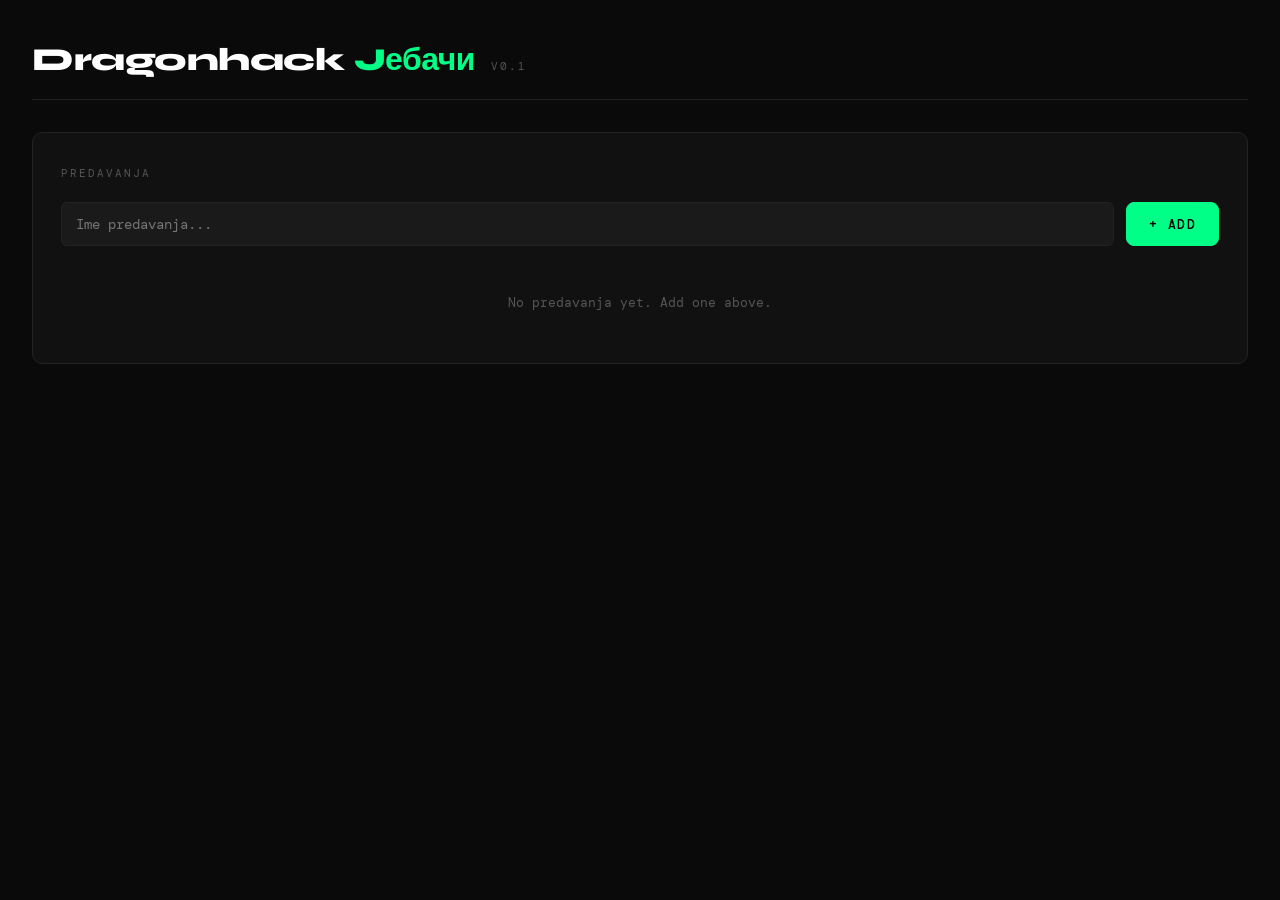
==== frontend/menu.html @ dd2c8545 "Menu" ====
<!DOCTYPE html>
<html lang="en">
<head>
  <meta charset="UTF-8" />
  <meta name="viewport" content="width=device-width, initial-scale=1.0" />
  <title>Dragonhack Jебачи — Menu</title>
  <link rel="stylesheet" href="style.css" />
</head>
<body>

<header>
  <h1>Dragonhack <span>Jебачи</span></h1>
  <span class="version">v0.1</span>
</header>

<div class="main">

  <div class="menu-card">
    <div class="menu-header">
      <span class="ocr-label">Predavanja</span>
    </div>

    <form class="menu-add" id="addForm">
      <input
        type="text"
        id="predavanjeName"
        class="menu-input"
        placeholder="Ime predavanja..."
        autocomplete="off"
        required
      />
      <button type="submit" class="btn btn-primary menu-add-btn">+ Add</button>
    </form>

    <ul class="menu-list" id="predavanjaList"></ul>
    <div class="menu-empty" id="menuEmpty">No predavanja yet. Add one above.</div>
  </div>

</div>

<script src="menu.js"></script>
</body>
</html>
---- frontend/style.css ----
@import url('https://fonts.googleapis.com/css2?family=DM+Mono:wght@400;500&family=Syne:wght@700;800&display=swap');

*, *::before, *::after { box-sizing: border-box; margin: 0; padding: 0; }

:root {
  --bg: #0a0a0a;
  --surface: #111;
  --border: #222;
  --accent: #00ff86;
  --accent-dim: rgba(0, 255, 135, 0.1);
  --text: #e8e8e8;
  --muted: #555;
}

body {
  background: var(--bg);
  color: var(--text);
  font-family: 'DM Mono', monospace;
  min-height: 100vh;
  display: flex;
  flex-direction: column;
  align-items: center;
  padding: 40px 32px;
}

header {
  width: 100%;
  max-width: 1600px;
  display: flex;
  align-items: baseline;
  gap: 16px;
  margin-bottom: 32px;
  border-bottom: 1px solid var(--border);
  padding-bottom: 20px;
}

h1 {
  font-family: 'Syne', sans-serif;
  font-size: 32px;
  font-weight: 800;
  letter-spacing: -0.5px;
  color: #fff;
}

h1 span { color: var(--accent); }

.version {
  font-size: 11px;
  color: var(--muted);
  letter-spacing: 2px;
  text-transform: uppercase;
}

.main {
  width: 100%;
  max-width: 1600px;
  display: grid;
  gap: 20px;
}

.info-card {
  background: var(--surface);
  border: 1px solid var(--border);
  border-radius: 10px;
  padding: 22px 28px;
  display: flex;
  align-items: center;
  justify-content: space-between;
  gap: 16px;
}

.info-left {
  display: flex;
  align-items: center;
  gap: 12px;
}

.status-dot {
  width: 10px;
  height: 10px;
  border-radius: 50%;
  background: var(--muted);
  flex-shrink: 0;
  transition: background 0.3s;
}

.status-dot.connected { background: var(--accent); box-shadow: 0 0 8px var(--accent); }
.status-dot.error { background: #ff4444; }

.camera-name { font-size: 14px; color: var(--text); }
.camera-mxid { font-size: 12px; color: var(--muted); margin-top: 2px; }

select {
  background: #1a1a1a;
  color: #888;
  border: 1px solid #222;
  font-family: 'DM Mono', monospace;
  font-size: 12px;
  padding: 8px 12px;
  border-radius: 4px;
}

.refresh-btn {
  background: none;
  border: 1px solid var(--border);
  color: var(--muted);
  font-family: 'DM Mono', monospace;
  font-size: 11px;
  padding: 8px 16px;
  border-radius: 4px;
  cursor: pointer;
  letter-spacing: 1px;
  text-transform: uppercase;
  transition: all 0.2s;
}

.refresh-btn:hover { border-color: var(--accent); color: var(--accent); }
.refresh-btn.connect-btn { border-color: #00ff87; color: #00ff87; }

/* Two column layout */
.columns {
  display: grid;
  grid-template-columns: 1fr 1fr;
  gap: 20px;
  align-items: start;
}

.col-left {
  display: flex;
  flex-direction: column;
  gap: 20px;
}

.col-right {
  display: flex;
  flex-direction: column;
  gap: 20px;
}

.video-wrap {
  position: relative;
  background: var(--surface);
  border: 1px solid var(--border);
  border-radius: 10px;
  overflow: hidden;
  aspect-ratio: 16/9;
  display: flex;
  align-items: center;
  justify-content: center;
}

.video-wrap img { width: 100%; height: 100%; object-fit: cover; display: block; }

.video-placeholder {
  display: flex;
  flex-direction: column;
  align-items: center;
  gap: 12px;
  color: var(--muted);
}

.video-placeholder svg { opacity: 0.3; width: 64px; height: 64px; }
.video-placeholder p { font-size: 13px; letter-spacing: 1px; text-transform: uppercase; }

.live-badge {
  position: absolute;
  top: 14px;
  left: 14px;
  background: rgba(0,0,0,0.7);
  border: 1px solid var(--accent);
  color: var(--accent);
  font-size: 10px;
  letter-spacing: 2px;
  padding: 4px 10px;
  border-radius: 3px;
  text-transform: uppercase;
  display: none;
}

.live-badge.visible { display: block; }

.controls { display: flex; gap: 12px; }

.btn {
  flex: 1;
  padding: 14px;
  border-radius: 8px;
  font-family: 'DM Mono', monospace;
  font-size: 13px;
  letter-spacing: 1.5px;
  text-transform: uppercase;
  cursor: pointer;
  border: 1px solid var(--border);
  transition: all 0.2s;
}

.btn-primary { background: var(--accent); color: #000; border-color: var(--accent); font-weight: 500; }
.btn-primary:hover { background: #00e87a; }
.btn-primary:disabled { opacity: 0.4; cursor: not-allowed; }
.btn-secondary { background: none; color: var(--muted); }
.btn-secondary:hover { border-color: #555; color: var(--text); }
.btn-secondary:disabled { opacity: 0.3; cursor: not-allowed; }

.ocr-card, .transcript-card {
  background: var(--surface);
  border: 1px solid var(--border);
  border-radius: 10px;
  padding: 24px 28px;
}

.transcript-card {
  min-height: 600px;
}

.ocr-header {
  display: flex;
  align-items: center;
  justify-content: space-between;
  margin-bottom: 16px;
}

.ocr-label {
  font-size: 11px;
  letter-spacing: 2px;
  text-transform: uppercase;
  color: var(--muted);
}

.ocr-dot {
  width: 8px;
  height: 8px;
  border-radius: 50%;
  background: var(--muted);
}

.ocr-dot.active {
  background: var(--accent);
  box-shadow: 0 0 6px var(--accent);
  animation: pulse 1.5s infinite;
}

@keyframes pulse {
  0%, 100% { opacity: 1; }
  50% { opacity: 0.4; }
}

.ocr-text, .transcript-text {
  font-size: 15px;
  line-height: 2;
  color: var(--text);
  max-height: 260px;
  overflow-y: auto;
}

.transcript-text {
  max-height: 540px;
  font-size: 15px;
  line-height: 1.9;
}

.ocr-text p {
  border-left: 2px solid var(--accent);
  padding-left: 12px;
  margin-bottom: 8px;
  color: var(--accent);
}

.transcript-text p {
  border-left: 2px solid #444;
  padding-left: 12px;
  margin-bottom: 10px;
  color: var(--text);
}

.ocr-empty {
  color: var(--muted);
  font-size: 13px;
}

/* Menu */
.menu-card {
  background: var(--surface);
  border: 1px solid var(--border);
  border-radius: 10px;
  padding: 28px;
}

.menu-header {
  margin-bottom: 20px;
}

.menu-add {
  display: flex;
  gap: 12px;
  margin-bottom: 24px;
}

.menu-input {
  flex: 1;
  background: #1a1a1a;
  border: 1px solid var(--border);
  color: var(--text);
  font-family: 'DM Mono', monospace;
  font-size: 14px;
  padding: 12px 14px;
  border-radius: 6px;
  outline: none;
  transition: border-color 0.2s;
}

.menu-input:focus { border-color: var(--accent); }

.menu-add-btn {
  flex: 0 0 auto;
  padding: 12px 22px;
}

.menu-list {
  list-style: none;
  display: flex;
  flex-direction: column;
  gap: 8px;
}

.menu-item {
  display: flex;
  align-items: stretch;
  background: #1a1a1a;
  border: 1px solid var(--border);
  border-radius: 6px;
  overflow: hidden;
  transition: border-color 0.2s;
}

.menu-item:hover { border-color: var(--accent); }

.menu-item-link {
  flex: 1;
  padding: 14px 18px;
  color: var(--text);
  text-decoration: none;
  font-size: 15px;
}

.menu-item-link:hover { color: var(--accent); }

.menu-item-del {
  background: none;
  border: none;
  border-left: 1px solid var(--border);
  color: var(--muted);
  font-size: 20px;
  width: 44px;
  cursor: pointer;
  transition: color 0.2s, background 0.2s;
}

.menu-item-del:hover { color: #ff4444; background: rgba(255, 68, 68, 0.05); }

.menu-empty {
  color: var(--muted);
  font-size: 13px;
  text-align: center;
  padding: 24px 0;
}

/* Back link in predavanje view */
.back-link {
  display: inline-flex;
  align-items: center;
  gap: 6px;
  color: var(--muted);
  text-decoration: none;
  font-size: 12px;
  letter-spacing: 1.5px;
  text-transform: uppercase;
  transition: color 0.2s;
}

.back-link:hover { color: var(--accent); }

.predavanje-title {
  font-size: 13px;
  color: var(--accent);
  letter-spacing: 1.5px;
  text-transform: uppercase;
  margin-left: auto;
}
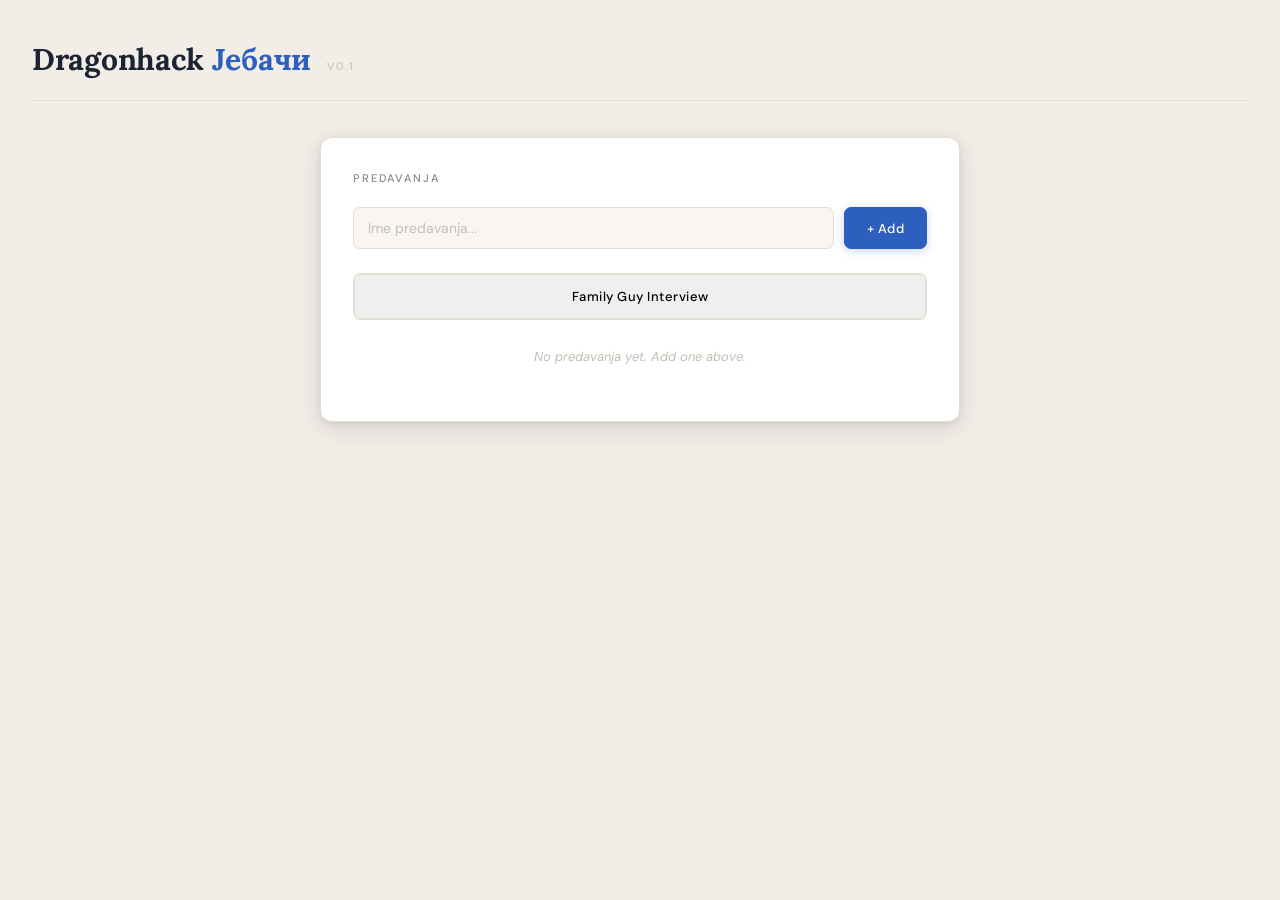
==== commit d4fd604c: "Add files via upload" ====
--- a/frontend/menu.html
+++ b/frontend/menu.html
@@ -1,43 +1,50 @@
-<!DOCTYPE html>
+<!doctype html>
 <html lang="en">
-<head>
-  <meta charset="UTF-8" />
-  <meta name="viewport" content="width=device-width, initial-scale=1.0" />
-  <title>Dragonhack Jебачи — Menu</title>
-  <link rel="stylesheet" href="style.css" />
-</head>
-<body>
+  <head>
+    <meta charset="UTF-8" />
+    <meta name="viewport" content="width=device-width, initial-scale=1.0" />
+    <title>Dragonhack Jебачи — Menu</title>
+    <link rel="stylesheet" href="style.css" />
+  </head>
+  <body>
+    <header>
+      <h1>Dragonhack <span>Jебачи</span></h1>
+      <span class="version">v0.1</span>
+    </header>
 
-<header>
-  <h1>Dragonhack <span>Jебачи</span></h1>
-  <span class="version">v0.1</span>
-</header>
+    <div class="main">
+      <div class="menu-card">
+        <div class="menu-header">
+          <span class="ocr-label">Predavanja</span>
+        </div>
 
-<div class="main">
+        <form class="menu-add" id="addForm">
+          <input
+            type="text"
+            id="predavanjeName"
+            class="menu-input"
+            placeholder="Ime predavanja..."
+            autocomplete="off"
+            required
+          />
+          <button type="submit" class="btn btn-primary menu-add-btn">
+            + Add
+          </button>
+        </form>
 
-  <div class="menu-card">
-    <div class="menu-header">
-      <span class="ocr-label">Predavanja</span>
+        <ul class="menu-list" id="predavanjaList">
+          <!-- HARDCODED PREDAVANJE -->
+          <li class="menu-item">
+            <button class="btn" onclick="window.location.href = 'video.html'">
+              Family Guy Interview
+            </button>
+          </li>
+        </ul>
+
+        <div class="menu-empty" id="menuEmpty">
+          No predavanja yet. Add one above.
+        </div>
+      </div>
     </div>
-
-    <form class="menu-add" id="addForm">
-      <input
-        type="text"
-        id="predavanjeName"
-        class="menu-input"
-        placeholder="Ime predavanja..."
-        autocomplete="off"
-        required
-      />
-      <button type="submit" class="btn btn-primary menu-add-btn">+ Add</button>
-    </form>
-
-    <ul class="menu-list" id="predavanjaList"></ul>
-    <div class="menu-empty" id="menuEmpty">No predavanja yet. Add one above.</div>
-  </div>
-
-</div>
-
-<script src="menu.js"></script>
-</body>
+  </body>
 </html>
--- a/frontend/style.css
+++ b/frontend/style.css
@@ -1,21 +1,33 @@
-@import url('https://fonts.googleapis.com/css2?family=DM+Mono:wght@400;500&family=Syne:wght@700;800&display=swap');
+@import url('https://fonts.googleapis.com/css2?family=Lora:wght@600;700&family=DM+Sans:wght@400;500&display=swap');
 
 *, *::before, *::after { box-sizing: border-box; margin: 0; padding: 0; }
 
 :root {
-  --bg: #0a0a0a;
-  --surface: #111;
-  --border: #222;
-  --accent: #00ff86;
-  --accent-dim: rgba(0, 255, 135, 0.1);
-  --text: #e8e8e8;
-  --muted: #555;
+  --bg: #f2ede6;
+  --surface: #ffffff;
+  --surface-2: #f9f6f1;
+  --border: #e4ddd3;
+  --border-hover: #b8cef0;
+  --accent: #2c5fbe;
+  --accent-light: #dde8fb;
+  --accent-hover: #1e47a0;
+  --text: #1c2333;
+  --muted: #8e8880;
+  --muted-light: #c4bdb5;
+  --danger: #b94040;
+  --danger-light: #fdeaea;
+  --green: #2a8a5e;
+  --green-light: #d4f0e4;
+  --shadow-sm: 0 2px 8px rgba(28,35,51,0.10), 0 1px 3px rgba(28,35,51,0.07);
+  --shadow-md: 0 6px 24px rgba(28,35,51,0.13), 0 2px 6px rgba(28,35,51,0.08);
+  --radius: 12px;
+  --radius-sm: 7px;
 }
 
 body {
   background: var(--bg);
   color: var(--text);
-  font-family: 'DM Mono', monospace;
+  font-family: 'DM Sans', sans-serif;
   min-height: 100vh;
   display: flex;
   flex-direction: column;
@@ -23,34 +35,36 @@
   padding: 40px 32px;
 }
 
+/* Header */
 header {
   width: 100%;
   max-width: 1600px;
   display: flex;
   align-items: baseline;
   gap: 16px;
-  margin-bottom: 32px;
-  border-bottom: 1px solid var(--border);
-  padding-bottom: 20px;
+  margin-bottom: 36px;
+  border-bottom: 1.5px solid var(--border);
+  padding-bottom: 22px;
 }
 
 h1 {
-  font-family: 'Syne', sans-serif;
-  font-size: 32px;
-  font-weight: 800;
-  letter-spacing: -0.5px;
-  color: #fff;
+  font-family: 'Lora', serif;
+  font-size: 30px;
+  font-weight: 700;
+  letter-spacing: -0.3px;
+  color: var(--text);
 }
 
 h1 span { color: var(--accent); }
 
 .version {
   font-size: 11px;
-  color: var(--muted);
+  color: var(--muted-light);
   letter-spacing: 2px;
   text-transform: uppercase;
 }
 
+/* Main grid */
 .main {
   width: 100%;
   max-width: 1600px;
@@ -58,16 +72,58 @@
   gap: 20px;
 }
 
+/* Info card */
 .info-card {
   background: var(--surface);
-  border: 1px solid var(--border);
-  border-radius: 10px;
-  padding: 22px 28px;
+  border: 1.5px solid var(--border);
+  border-radius: var(--radius);
+  padding: 0;
+  display: grid;
+  grid-template-columns: 1fr auto 1fr;
+  box-shadow: var(--shadow-sm);
+  overflow: hidden;
+}
+
+.info-half {
+  padding: 20px 26px;
+  display: flex;
+  flex-direction: column;
+  gap: 12px;
+}
+
+.info-divider {
+  width: 1.5px;
+  background: var(--border);
+  margin: 16px 0;
+}
+
+.info-device-body {
   display: flex;
   align-items: center;
   justify-content: space-between;
-  gap: 16px;
-}
+  gap: 12px;
+  flex-wrap: wrap;
+}
+
+/* Engagement score */
+.engagement-body {
+  display: flex;
+  flex-direction: column;
+  gap: 8px;
+}
+
+.engagement-score {
+  font-family: 'Lora', serif;
+  font-size: 36px;
+  font-weight: 700;
+  color: var(--text);
+  line-height: 1;
+  transition: color 0.4s ease;
+}
+
+.engagement-score.high  { color: var(--green); }
+.engagement-score.mid   { color: #c07a10; }
+.engagement-score.low   { color: var(--danger); }
 
 .info-left {
   display: flex;
@@ -79,45 +135,76 @@
   width: 10px;
   height: 10px;
   border-radius: 50%;
-  background: var(--muted);
+  background: var(--muted-light);
   flex-shrink: 0;
-  transition: background 0.3s;
-}
-
-.status-dot.connected { background: var(--accent); box-shadow: 0 0 8px var(--accent); }
-.status-dot.error { background: #ff4444; }
-
-.camera-name { font-size: 14px; color: var(--text); }
+  transition: background 0.3s, box-shadow 0.3s;
+}
+
+.status-dot.connected {
+  background: var(--green);
+  box-shadow: 0 0 0 3px var(--green-light);
+}
+
+.status-dot.error {
+  background: var(--danger);
+  box-shadow: 0 0 0 3px var(--danger-light);
+}
+
+.camera-name { font-size: 14px; font-weight: 500; color: var(--text); }
 .camera-mxid { font-size: 12px; color: var(--muted); margin-top: 2px; }
 
 select {
-  background: #1a1a1a;
-  color: #888;
-  border: 1px solid #222;
-  font-family: 'DM Mono', monospace;
+  background: var(--surface-2);
+  color: var(--text);
+  border: 1.5px solid var(--border);
+  font-family: 'DM Sans', sans-serif;
+  font-size: 13px;
+  padding: 8px 12px;
+  border-radius: var(--radius-sm);
+  outline: none;
+  transition: border-color 0.2s;
+  cursor: pointer;
+}
+
+select:hover, select:focus { border-color: var(--accent); }
+
+.refresh-btn {
+  background: var(--surface);
+  border: 1.5px solid var(--border);
+  color: var(--muted);
+  font-family: 'DM Sans', sans-serif;
   font-size: 12px;
-  padding: 8px 12px;
-  border-radius: 4px;
-}
-
-.refresh-btn {
-  background: none;
-  border: 1px solid var(--border);
-  color: var(--muted);
-  font-family: 'DM Mono', monospace;
-  font-size: 11px;
+  font-weight: 500;
   padding: 8px 16px;
-  border-radius: 4px;
+  border-radius: var(--radius-sm);
   cursor: pointer;
-  letter-spacing: 1px;
+  letter-spacing: 0.5px;
   text-transform: uppercase;
   transition: all 0.2s;
-}
-
-.refresh-btn:hover { border-color: var(--accent); color: var(--accent); }
-.refresh-btn.connect-btn { border-color: #00ff87; color: #00ff87; }
-
-/* Two column layout */
+  box-shadow: var(--shadow-sm);
+}
+
+.refresh-btn:hover {
+  border-color: var(--border-hover);
+  color: var(--accent);
+  background: var(--accent-light);
+  box-shadow: var(--shadow-md);
+  transform: translateY(-1px);
+}
+
+.refresh-btn.connect-btn {
+  border-color: var(--accent);
+  color: var(--accent);
+  background: var(--accent-light);
+}
+
+.refresh-btn.connect-btn:hover {
+  background: var(--accent);
+  color: #fff;
+  box-shadow: 0 4px 14px rgba(44,95,190,0.3);
+}
+
+/* Two-column layout */
 .columns {
   display: grid;
   grid-template-columns: 1fr 1fr;
@@ -125,28 +212,24 @@
   align-items: start;
 }
 
-.col-left {
+.col-left, .col-right {
   display: flex;
   flex-direction: column;
   gap: 20px;
 }
 
-.col-right {
-  display: flex;
-  flex-direction: column;
-  gap: 20px;
-}
-
+/* Video */
 .video-wrap {
   position: relative;
   background: var(--surface);
-  border: 1px solid var(--border);
-  border-radius: 10px;
+  border: 1.5px solid var(--border);
+  border-radius: var(--radius);
   overflow: hidden;
   aspect-ratio: 16/9;
   display: flex;
   align-items: center;
   justify-content: center;
+  box-shadow: 0 8px 32px rgba(28,35,51,0.14), 0 2px 8px rgba(28,35,51,0.08);
 }
 
 .video-wrap img { width: 100%; height: 100%; object-fit: cover; display: block; }
@@ -156,61 +239,93 @@
   flex-direction: column;
   align-items: center;
   gap: 12px;
-  color: var(--muted);
-}
-
-.video-placeholder svg { opacity: 0.3; width: 64px; height: 64px; }
-.video-placeholder p { font-size: 13px; letter-spacing: 1px; text-transform: uppercase; }
+  color: var(--muted-light);
+}
+
+.video-placeholder svg { opacity: 0.35; width: 56px; height: 56px; }
+.video-placeholder p { font-size: 12px; letter-spacing: 1.5px; text-transform: uppercase; }
 
 .live-badge {
   position: absolute;
   top: 14px;
   left: 14px;
-  background: rgba(0,0,0,0.7);
-  border: 1px solid var(--accent);
+  background: rgba(255,255,255,0.92);
+  border: 1.5px solid var(--accent);
   color: var(--accent);
   font-size: 10px;
+  font-weight: 600;
   letter-spacing: 2px;
   padding: 4px 10px;
-  border-radius: 3px;
+  border-radius: 5px;
   text-transform: uppercase;
   display: none;
 }
 
 .live-badge.visible { display: block; }
 
+/* Buttons */
 .controls { display: flex; gap: 12px; }
 
 .btn {
   flex: 1;
-  padding: 14px;
-  border-radius: 8px;
-  font-family: 'DM Mono', monospace;
+  padding: 13px;
+  border-radius: var(--radius-sm);
+  font-family: 'DM Sans', sans-serif;
   font-size: 13px;
-  letter-spacing: 1.5px;
-  text-transform: uppercase;
+  font-weight: 500;
+  letter-spacing: 0.5px;
   cursor: pointer;
-  border: 1px solid var(--border);
+  border: 1.5px solid var(--border);
   transition: all 0.2s;
 }
 
-.btn-primary { background: var(--accent); color: #000; border-color: var(--accent); font-weight: 500; }
-.btn-primary:hover { background: #00e87a; }
-.btn-primary:disabled { opacity: 0.4; cursor: not-allowed; }
-.btn-secondary { background: none; color: var(--muted); }
-.btn-secondary:hover { border-color: #555; color: var(--text); }
-.btn-secondary:disabled { opacity: 0.3; cursor: not-allowed; }
-
+.btn-primary {
+  background: var(--accent);
+  color: #fff;
+  border-color: var(--accent);
+  box-shadow: 0 2px 10px rgba(44,95,190,0.25);
+}
+
+.btn-primary:hover {
+  background: var(--accent-hover);
+  border-color: var(--accent-hover);
+  box-shadow: 0 5px 18px rgba(44,95,190,0.35);
+  transform: translateY(-1px);
+}
+
+.btn-primary:active { transform: translateY(0); }
+
+.btn-primary:disabled {
+  opacity: 0.4;
+  cursor: not-allowed;
+  transform: none;
+  box-shadow: none;
+}
+
+.btn-secondary {
+  background: var(--surface);
+  color: var(--muted);
+}
+
+.btn-secondary:hover {
+  border-color: var(--border-hover);
+  color: var(--text);
+  background: var(--surface-2);
+}
+
+.btn-secondary:disabled { opacity: 0.35; cursor: not-allowed; }
+
+/* OCR + Transcript cards */
 .ocr-card, .transcript-card {
   background: var(--surface);
-  border: 1px solid var(--border);
-  border-radius: 10px;
-  padding: 24px 28px;
-}
-
-.transcript-card {
-  min-height: 600px;
-}
+  border: 1.5px solid var(--border);
+  border-radius: var(--radius);
+  padding: 22px 26px;
+  box-shadow: var(--shadow-sm);
+}
+
+.transcript-card { min-height: 600px; transition: min-height 0.4s ease, max-height 0.4s ease; }
+.transcript-card.shrunk { min-height: 0; max-height: 320px; overflow-y: auto; }
 
 .ocr-header {
   display: flex;
@@ -224,18 +339,19 @@
   letter-spacing: 2px;
   text-transform: uppercase;
   color: var(--muted);
+  font-weight: 500;
 }
 
 .ocr-dot {
   width: 8px;
   height: 8px;
   border-radius: 50%;
-  background: var(--muted);
+  background: var(--muted-light);
 }
 
 .ocr-dot.active {
-  background: var(--accent);
-  box-shadow: 0 0 6px var(--accent);
+  background: var(--green);
+  box-shadow: 0 0 0 3px var(--green-light);
   animation: pulse 1.5s infinite;
 }
 
@@ -245,74 +361,83 @@
 }
 
 .ocr-text, .transcript-text {
-  font-size: 15px;
-  line-height: 2;
+  font-size: 14px;
+  line-height: 1.9;
   color: var(--text);
   max-height: 260px;
   overflow-y: auto;
 }
 
-.transcript-text {
-  max-height: 540px;
-  font-size: 15px;
-  line-height: 1.9;
-}
+.transcript-text { max-height: 540px; }
 
 .ocr-text p {
-  border-left: 2px solid var(--accent);
-  padding-left: 12px;
+  border-left: 3px solid var(--accent);
+  padding: 6px 10px 6px 12px;
   margin-bottom: 8px;
   color: var(--accent);
+  background: var(--accent-light);
+  border-radius: 0 var(--radius-sm) var(--radius-sm) 0;
 }
 
 .transcript-text p {
-  border-left: 2px solid #444;
-  padding-left: 12px;
+  border-left: 3px solid var(--border);
+  padding: 6px 10px 6px 12px;
   margin-bottom: 10px;
   color: var(--text);
+  background: var(--surface-2);
+  border-radius: 0 var(--radius-sm) var(--radius-sm) 0;
 }
 
 .ocr-empty {
-  color: var(--muted);
+  color: var(--muted-light);
   font-size: 13px;
-}
-
-/* Menu */
+  font-style: italic;
+}
+
+/* Menu card */
 .menu-card {
   background: var(--surface);
-  border: 1px solid var(--border);
-  border-radius: 10px;
-  padding: 28px;
-}
-
-.menu-header {
-  margin-bottom: 20px;
-}
+  border: 1.5px solid var(--border);
+  border-radius: var(--radius);
+  padding: 28px 32px;
+  box-shadow: var(--shadow-md);
+  max-width: 640px;
+  width: 100%;
+  margin: 0 auto;
+}
+
+.menu-header { margin-bottom: 20px; }
 
 .menu-add {
   display: flex;
-  gap: 12px;
+  gap: 10px;
   margin-bottom: 24px;
 }
 
 .menu-input {
   flex: 1;
-  background: #1a1a1a;
-  border: 1px solid var(--border);
-  color: var(--text);
-  font-family: 'DM Mono', monospace;
+  background: var(--surface-2);
+  border: 1.5px solid var(--border);
+  color: var(--text);
+  font-family: 'DM Sans', sans-serif;
   font-size: 14px;
-  padding: 12px 14px;
-  border-radius: 6px;
+  padding: 11px 14px;
+  border-radius: var(--radius-sm);
   outline: none;
-  transition: border-color 0.2s;
-}
-
-.menu-input:focus { border-color: var(--accent); }
+  transition: border-color 0.2s, box-shadow 0.2s;
+}
+
+.menu-input::placeholder { color: var(--muted-light); }
+
+.menu-input:focus {
+  border-color: var(--accent);
+  box-shadow: 0 0 0 3px rgba(44,95,190,0.1);
+  background: var(--surface);
+}
 
 .menu-add-btn {
   flex: 0 0 auto;
-  padding: 12px 22px;
+  padding: 11px 22px;
 }
 
 .menu-list {
@@ -325,64 +450,166 @@
 .menu-item {
   display: flex;
   align-items: stretch;
-  background: #1a1a1a;
-  border: 1px solid var(--border);
-  border-radius: 6px;
+  background: var(--surface-2);
+  border: 1.5px solid var(--border);
+  border-radius: var(--radius-sm);
   overflow: hidden;
-  transition: border-color 0.2s;
-}
-
-.menu-item:hover { border-color: var(--accent); }
+  transition: border-color 0.2s, box-shadow 0.2s, transform 0.15s;
+}
+
+.menu-item:hover {
+  border-color: var(--border-hover);
+  box-shadow: var(--shadow-md);
+  transform: translateX(3px);
+}
 
 .menu-item-link {
   flex: 1;
   padding: 14px 18px;
   color: var(--text);
   text-decoration: none;
-  font-size: 15px;
-}
-
-.menu-item-link:hover { color: var(--accent); }
+  font-size: 14px;
+  font-weight: 500;
+  display: flex;
+  align-items: center;
+  justify-content: space-between;
+  transition: color 0.2s;
+}
+
+.menu-item-link::after {
+  content: '→';
+  color: var(--muted-light);
+  font-size: 16px;
+  transition: color 0.2s, transform 0.2s;
+  display: inline-block;
+}
+
+.menu-item:hover .menu-item-link { color: var(--accent); }
+.menu-item:hover .menu-item-link::after { color: var(--accent); transform: translateX(3px); }
 
 .menu-item-del {
   background: none;
   border: none;
-  border-left: 1px solid var(--border);
-  color: var(--muted);
+  border-left: 1.5px solid var(--border);
+  color: var(--muted-light);
   font-size: 20px;
   width: 44px;
   cursor: pointer;
   transition: color 0.2s, background 0.2s;
 }
 
-.menu-item-del:hover { color: #ff4444; background: rgba(255, 68, 68, 0.05); }
+.menu-item-del:hover {
+  color: var(--danger);
+  background: var(--danger-light);
+}
 
 .menu-empty {
-  color: var(--muted);
+  color: var(--muted-light);
   font-size: 13px;
   text-align: center;
-  padding: 24px 0;
-}
-
-/* Back link in predavanje view */
+  padding: 28px 0;
+  font-style: italic;
+}
+
+/* Back link — pill button style on index page */
 .back-link {
   display: inline-flex;
   align-items: center;
-  gap: 6px;
-  color: var(--muted);
+  gap: 7px;
+  color: var(--text);
   text-decoration: none;
   font-size: 12px;
-  letter-spacing: 1.5px;
+  font-weight: 500;
+  letter-spacing: 0.5px;
   text-transform: uppercase;
-  transition: color 0.2s;
-}
-
-.back-link:hover { color: var(--accent); }
+  background: var(--surface);
+  border: 1.5px solid var(--border);
+  padding: 7px 16px;
+  border-radius: 99px;
+  box-shadow: var(--shadow-sm);
+  transition: all 0.2s;
+}
+
+.back-link:hover {
+  border-color: var(--border-hover);
+  color: var(--accent);
+  background: var(--accent-light);
+  box-shadow: var(--shadow-md);
+  transform: translateX(-2px);
+}
 
 .predavanje-title {
   font-size: 13px;
   color: var(--accent);
+  letter-spacing: 1px;
+  text-transform: uppercase;
+  font-weight: 500;
+  margin-left: auto;
+}
+
+/* Summary card */
+.summary-card {
+  background: var(--surface);
+  border: 1.5px solid var(--border-hover);
+  border-radius: var(--radius);
+  padding: 22px 26px;
+  box-shadow: var(--shadow-md);
+  animation: slideDown 0.35s ease;
+}
+
+@keyframes slideDown {
+  from { opacity: 0; transform: translateY(-10px); }
+  to   { opacity: 1; transform: translateY(0); }
+}
+
+.summary-badge {
+  font-size: 10px;
+  font-weight: 600;
   letter-spacing: 1.5px;
-  text-transform: uppercase;
-  margin-left: auto;
-}
+  color: var(--accent);
+  background: var(--accent-light);
+  border: 1px solid var(--border-hover);
+  padding: 3px 9px;
+  border-radius: 99px;
+}
+
+.summary-text {
+  font-size: 14px;
+  line-height: 1.9;
+  color: var(--text);
+}
+
+.summary-text p {
+  border-left: 3px solid var(--accent);
+  padding: 6px 10px 6px 12px;
+  margin-bottom: 10px;
+  background: var(--accent-light);
+  border-radius: 0 var(--radius-sm) var(--radius-sm) 0;
+  color: var(--text);
+}
+
+/* Volume meter */
+.volume-meter {
+  display: flex;
+  align-items: flex-end;
+  gap: 3px;
+  height: 36px;
+  margin-top: 4px;
+}
+
+.vm-bar {
+  flex: 1;
+  background: var(--border);
+  border-radius: 3px 3px 2px 2px;
+  height: 4px;
+  transition: height 0.1s ease, background 0.2s ease;
+}
+
+.volume-meter.active .vm-bar {
+  background: var(--accent);
+  animation: none;
+}
+
+.volume-meter.active.high .vm-bar { background: var(--green); }
+.volume-meter.active.mid  .vm-bar { background: #c07a10; }
+.volume-meter.active.low  .vm-bar { background: var(--danger); }
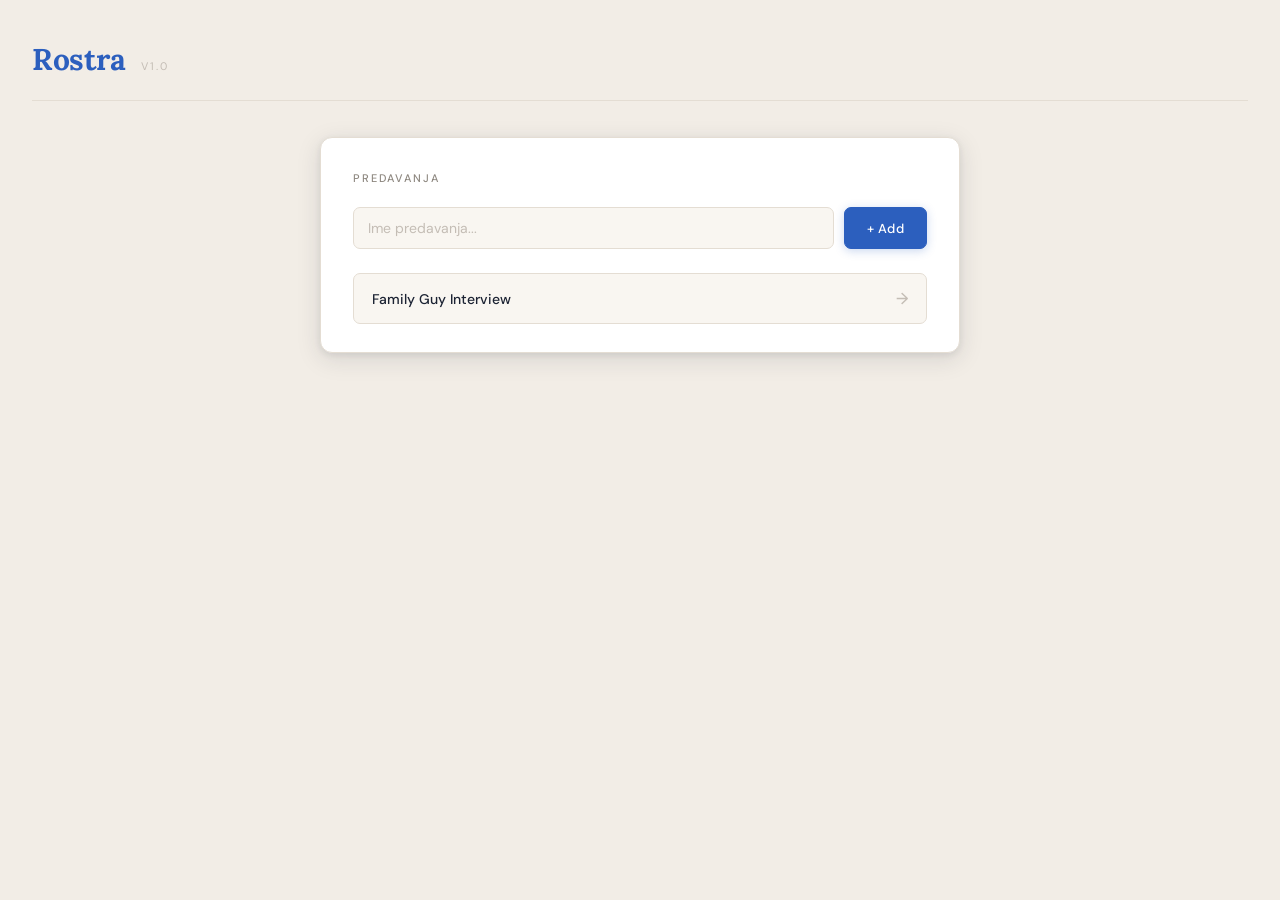
==== commit 3dc1207c: "v1.0" ====
--- a/frontend/menu.html
+++ b/frontend/menu.html
@@ -3,13 +3,13 @@
   <head>
     <meta charset="UTF-8" />
     <meta name="viewport" content="width=device-width, initial-scale=1.0" />
-    <title>Dragonhack Jебачи — Menu</title>
+    <title>Rostra — Menu</title>
     <link rel="stylesheet" href="style.css" />
   </head>
   <body>
     <header>
-      <h1>Dragonhack <span>Jебачи</span></h1>
-      <span class="version">v0.1</span>
+      <h1><span>Rostra</span></h1>
+      <span class="version">v1.0</span>
     </header>
 
     <div class="main">
@@ -34,10 +34,8 @@
 
         <ul class="menu-list" id="predavanjaList">
           <!-- HARDCODED PREDAVANJE -->
-          <li class="menu-item">
-            <button class="btn" onclick="window.location.href = 'video.html'">
-              Family Guy Interview
-            </button>
+          <li class="menu-item" data-static="true">
+            <a class="menu-item-link" href="video.html">Family Guy Interview</a>
           </li>
         </ul>
 
@@ -46,5 +44,6 @@
         </div>
       </div>
     </div>
+    <script src="menu.js"></script>
   </body>
 </html>
--- a/frontend/style.css
+++ b/frontend/style.css
@@ -324,7 +324,7 @@
   box-shadow: var(--shadow-sm);
 }
 
-.transcript-card { min-height: 600px; transition: min-height 0.4s ease, max-height 0.4s ease; }
+.transcript-card { min-height: 140px; transition: min-height 0.4s ease, max-height 0.4s ease; }
 .transcript-card.shrunk { min-height: 0; max-height: 320px; overflow-y: auto; }
 
 .ocr-header {
@@ -613,3 +613,11 @@
 .volume-meter.active.high .vm-bar { background: var(--green); }
 .volume-meter.active.mid  .vm-bar { background: #c07a10; }
 .volume-meter.active.low  .vm-bar { background: var(--danger); }
+
+.live-text {
+  color: #38bdf8;
+}
+
+.locked-text {
+  color: var(--text);
+}
